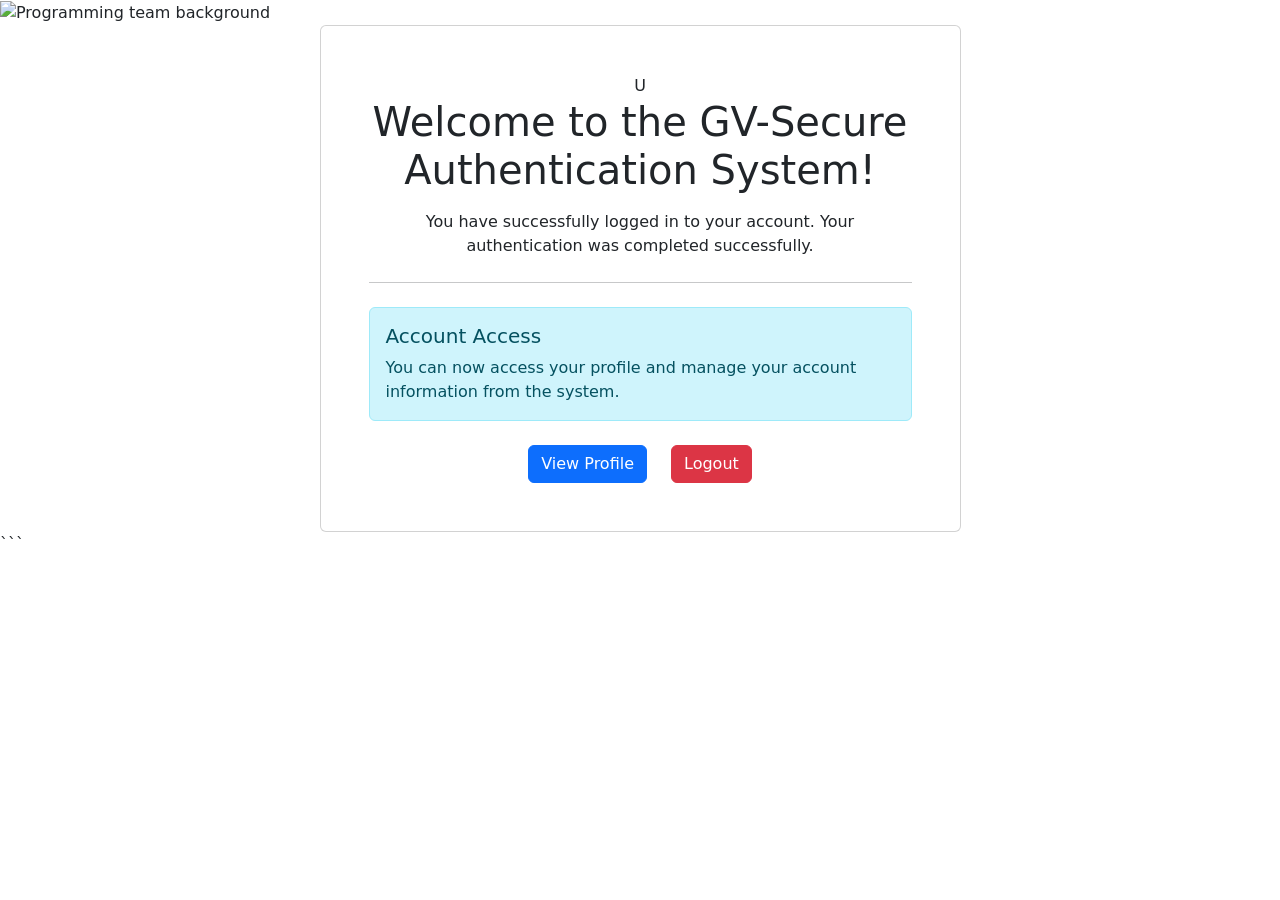
==== index.html @ 8e26a582 "dd" ====
<!DOCTYPE html>
<html lang="en">

<head>
  <meta charset="UTF-8">
  <meta name="viewport" content="width=device-width, initial-scale=1.0">
  <link rel="stylesheet" href="css/style.css">
  <title>Welcome - Auth System</title>

  <!-- Bootstrap -->
  <link href="https://cdn.jsdelivr.net/npm/bootstrap@5.3.8/dist/css/bootstrap.min.css" rel="stylesheet">

</head>

<body>

  <!-- Background -->
  <img class="background-image"
    src="https://png.pngtree.com/thumb_back/fw800/background/20251118/pngtree-team-of-programmers-collaborating-in-a-modern-office-environment-working-on-image_20426161.webp"
    alt="Programming team background">

  <div class="overlay"></div>


  <!-- Main Container -->
  <div class="container">

    <div class="row justify-content-center">

      <div class="col-md-8 col-lg-7">

        <div class="card welcome-card">

          <div class="card-body text-center p-5">

            <!-- User Icon -->
            <div class="user-icon">
              U
            </div>

            <!-- Welcome Heading -->
            <h1 class="welcome-title mb-3">
              Welcome to the GV-Secure Authentication System!
            </h1>

            <!-- Welcome Message -->
            <p class="welcome-text">
              You have successfully logged in to your account.
              Your authentication was completed successfully.
            </p>

            <hr class="my-4">

            <!-- Information -->
            <div class="alert alert-info text-start">

              <h5 class="alert-heading">
                Account Access
              </h5>

              <p class="mb-0">
                You can now access your profile and manage your
                account information from the system.
              </p>

            </div>

            <!-- Buttons -->
            <div class="d-flex justify-content-center gap-3 mt-4">

              <a href="profile.html" class="btn btn-primary">
                View Profile
              </a>

              <button type="button" id="logoutBtn" class="btn btn-danger ms-lg-2">
                Logout
              </button>

            </div>

          </div>

        </div>

      </div>

    </div>

  </div>


  <!-- Bootstrap JS -->
  <script src="https://cdn.jsdelivr.net/npm/bootstrap@5.3.8/dist/js/bootstrap.bundle.min.js">
  </script>
  <script src="https://code.jquery.com/jquery-3.7.1.min.js"></script>
  <script src="js/logout.js"></script>
</body>

</html>
```
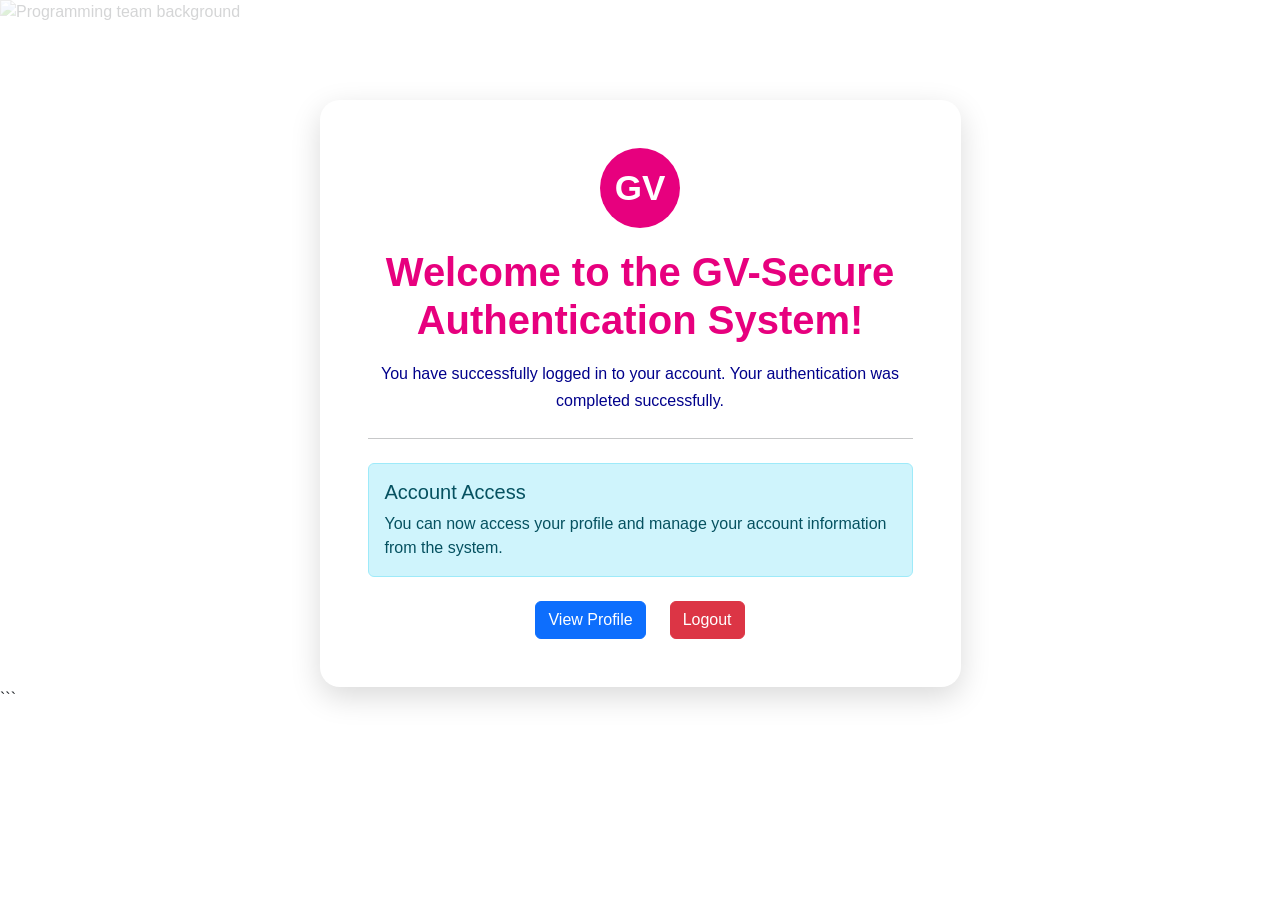
==== commit 4599238d: "d" ====
--- a/index.html
+++ b/index.html
@@ -10,6 +10,67 @@
   <!-- Bootstrap -->
   <link href="https://cdn.jsdelivr.net/npm/bootstrap@5.3.8/dist/css/bootstrap.min.css" rel="stylesheet">
 
+  <style>
+    body {
+      min-height: 100vh;
+      margin: 0;
+      font-family: Arial, sans-serif;
+    }
+
+    .background-image {
+      position: fixed;
+      top: 0;
+      left: 0;
+      width: 100%;
+      height: 100vh;
+      object-fit: cover;
+      z-index: -2;
+      opacity: 0.35;
+    }
+
+    .overlay {
+      position: fixed;
+      top: 0;
+      left: 0;
+      width: 100%;
+      height: 100vh;
+      background: rgba(255, 255, 255, 0.45);
+      z-index: -1;
+    }
+
+    .welcome-card {
+      margin-top: 100px;
+      border: none;
+      border-radius: 20px;
+      background: transparent;
+      box-shadow: 0 10px 30px rgba(0, 0, 0, 0.15);
+    }
+
+    .welcome-title {
+      color: #e7007e;
+      font-weight: 700;
+    }
+
+    .welcome-text {
+      color: darkblue;
+      font-weight: 500;
+      line-height: 1.7;
+    }
+
+    .user-icon {
+      width: 80px;
+      height: 80px;
+      border-radius: 50%;
+      background: #e7007e;
+      color: white;
+      display: flex;
+      align-items: center;
+      justify-content: center;
+      margin: 0 auto 20px;
+      font-size: 35px;
+      font-weight: bold;
+    }
+  </style>
 </head>
 
 <body>
@@ -35,7 +96,7 @@
 
             <!-- User Icon -->
             <div class="user-icon">
-              U
+              GV
             </div>
 
             <!-- Welcome Heading -->
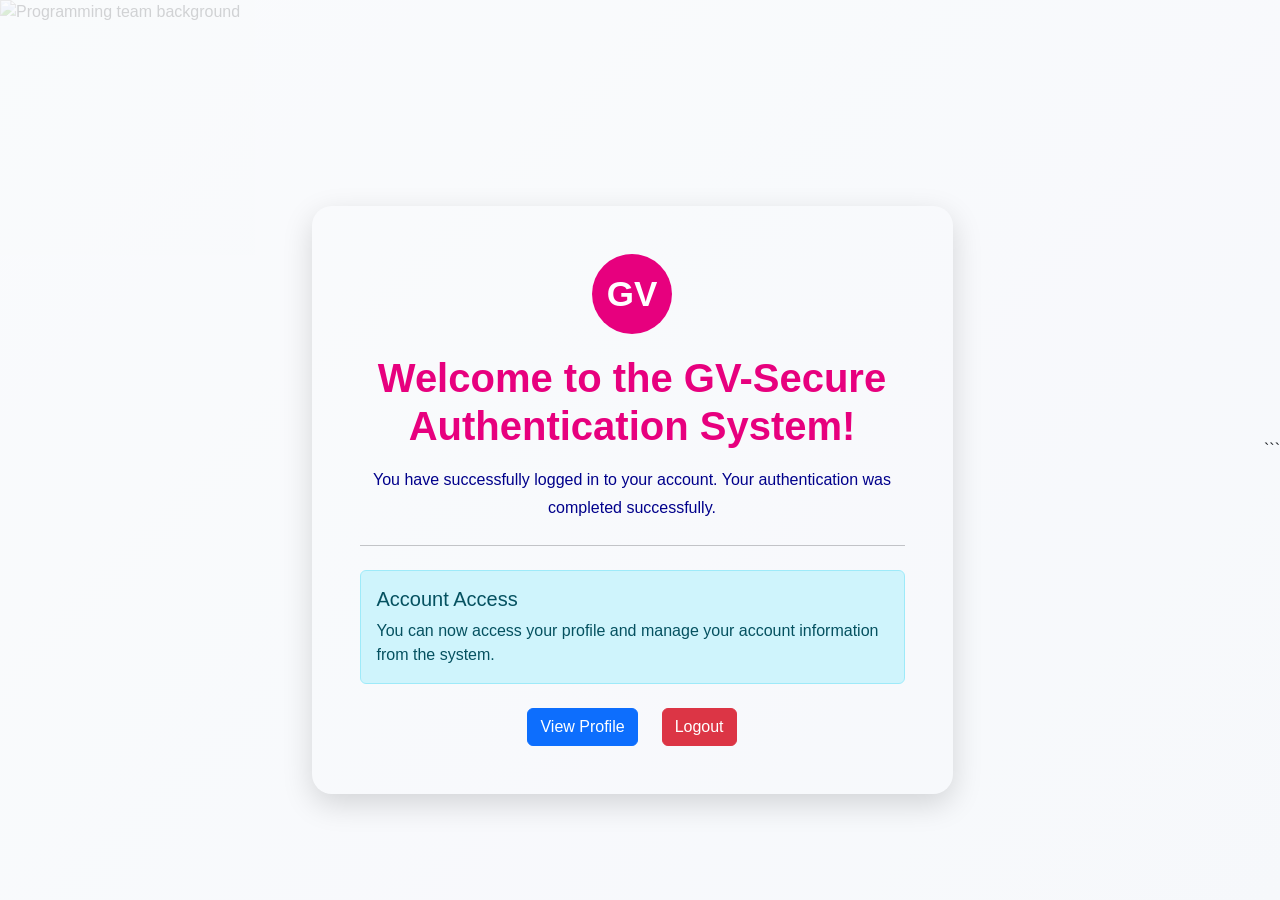
==== commit beb14d18: "dd" ====
--- a/index.html
+++ b/index.html
@@ -150,10 +150,10 @@
   </div>
 
 
-  <!-- Bootstrap JS -->
   <script src="https://cdn.jsdelivr.net/npm/bootstrap@5.3.8/dist/js/bootstrap.bundle.min.js">
   </script>
   <script src="https://code.jquery.com/jquery-3.7.1.min.js"></script>
+
   <script src="js/logout.js"></script>
 </body>
 
--- a/css/style.css
+++ b/css/style.css
@@ -0,0 +1,200 @@
+  body {
+    background: linear-gradient(135deg, #f5f7fa 0%, #eef2f7 100%);
+    min-height: 100vh;
+    display: flex;
+    align-items: center;
+  }
+
+  .card {
+      border: none;
+      border-radius: 16px;
+      box-shadow: 0 10px 30px rgba(0, 0, 0, 0.08);
+      background: transparent;
+      border: 2px solid rgba(10, 40, 172, 0.87);
+  }
+
+  .card-body {
+    padding: 2.25rem;
+  }
+
+  h2 {
+    font-weight: 700;
+    letter-spacing: -0.3px;
+  }
+
+
+  .form-control {
+    border-radius: 10px;
+    width: 100%;
+    padding: 0.65rem 0.85rem;
+    font-size: 0.95rem;
+    border: 1px solid #d1d5db;
+  }
+
+  .form-control:focus {
+    border-color: #4f46e5;
+    box-shadow: 0 0 0 3px rgba(79, 70, 229, 0.15);
+  }
+
+  .btn-primary {
+    border-radius: 10px;
+    padding: 0.65rem;
+    font-weight: 600;
+    background: #4f46e5;
+    border: none;
+    transition: transform 0.12s ease, box-shadow 0.12s ease;
+  }
+
+  .btn-primary:hover {
+    background: #4338ca;
+    transform: translateY(-1px);
+    box-shadow: 0 6px 18px rgba(79, 70, 229, 0.35);
+  }
+
+  .text-muted small {
+    font-size: 0.85rem;
+  }
+
+  #message {
+    margin-bottom: 1rem;
+    font-size: 0.9rem;
+  }
+
+
+  /* // Login Page   */
+   .background-image {
+      position: fixed;
+      top: 0;
+      left: 0;
+      width: 100%;
+      height: 100vh;
+      object-fit: cover;
+      z-index: -2;
+      opacity: 0.35;
+    }
+
+    .overlay {
+      position: fixed;
+      top: 0;
+      left: 0;
+      width: 100%;
+      height: 100vh;
+      background: rgba(255, 255, 255, 0.45);
+      z-index: -1;
+    }
+    .login-card {
+      border: none;
+      border-radius: 16px;
+      box-shadow: 0 10px 30px rgba(0, 0, 0, 0.08);
+      background: transparent;
+      border: 2px solid rgba(10, 40, 172, 0.87);
+    }
+
+    .card-body {
+      padding: 2.25rem;
+    }
+
+    h3 {
+      font-weight: 700;
+      letter-spacing: -0.3px;
+      color: #4f46e5;
+    }
+
+    .form-label {
+      font-weight: 600;
+      font-size: 0.9rem;
+      color: #374151;
+      text-align: center;
+      display: block;
+    }
+
+    .form-control {
+      border-radius: 10px;
+      padding: 0.65rem 0.85rem;
+      font-size: 0.95rem;
+      border: 1px solid #d1d5db;
+    }
+
+    .form-control:focus {
+      border-color: #4f46e5;
+      box-shadow: 0 0 0 3px rgba(79, 70, 229, 0.15);
+    }
+
+    .btn-primary {
+      border-radius: 10px;
+      padding: 0.65rem;
+      font-weight: 600;
+      background: #4f46e5;
+      border: none;
+      transition: transform 0.12s ease, box-shadow 0.12s ease;
+    }
+
+    .btn-primary:hover {
+      background: #4338ca;
+      transform: translateY(-1px);
+      box-shadow: 0 6px 18px rgba(79, 70, 229, 0.35);
+    }
+
+    .error-message {
+      font-size: 0.9rem;
+      text-align: center;
+      margin-bottom: 1rem;
+    }
+
+    .footer-note {
+      font-size: 0.85rem;
+      color: #cc0b3b;
+      margin-top: 1.25rem;
+      text-align: center;
+    }
+
+    a {
+      text-decoration: none;
+    }
+
+
+    /* // Profile Page */
+
+     .profile-container {
+      max-width: 700px;
+      margin: 60px auto;
+    }
+
+    .profile-card {
+      border: none;
+      border-radius: 15px;
+      box-shadow: 0 5px 20px rgba(0, 0, 0, 0.15);
+    }
+
+    .profile-header {
+      background-color: #0d6efd;
+      color: white;
+      padding: 30px;
+      text-align: center;
+      border-radius: 15px 15px 0 0;
+    }
+
+    .profile-icon {
+      width: 80px;
+      height: 80px;
+      border-radius: 50%;
+      background-color: white;
+      color: #0d6efd;
+
+      display: flex;
+      align-items: center;
+      justify-content: center;
+
+      margin: 0 auto 15px;
+
+      font-size: 35px;
+      font-weight: bold;
+    }
+
+    .profile-body {
+      padding: 30px;
+    }
+
+    .form-label {
+      font-weight: 600;
+    }
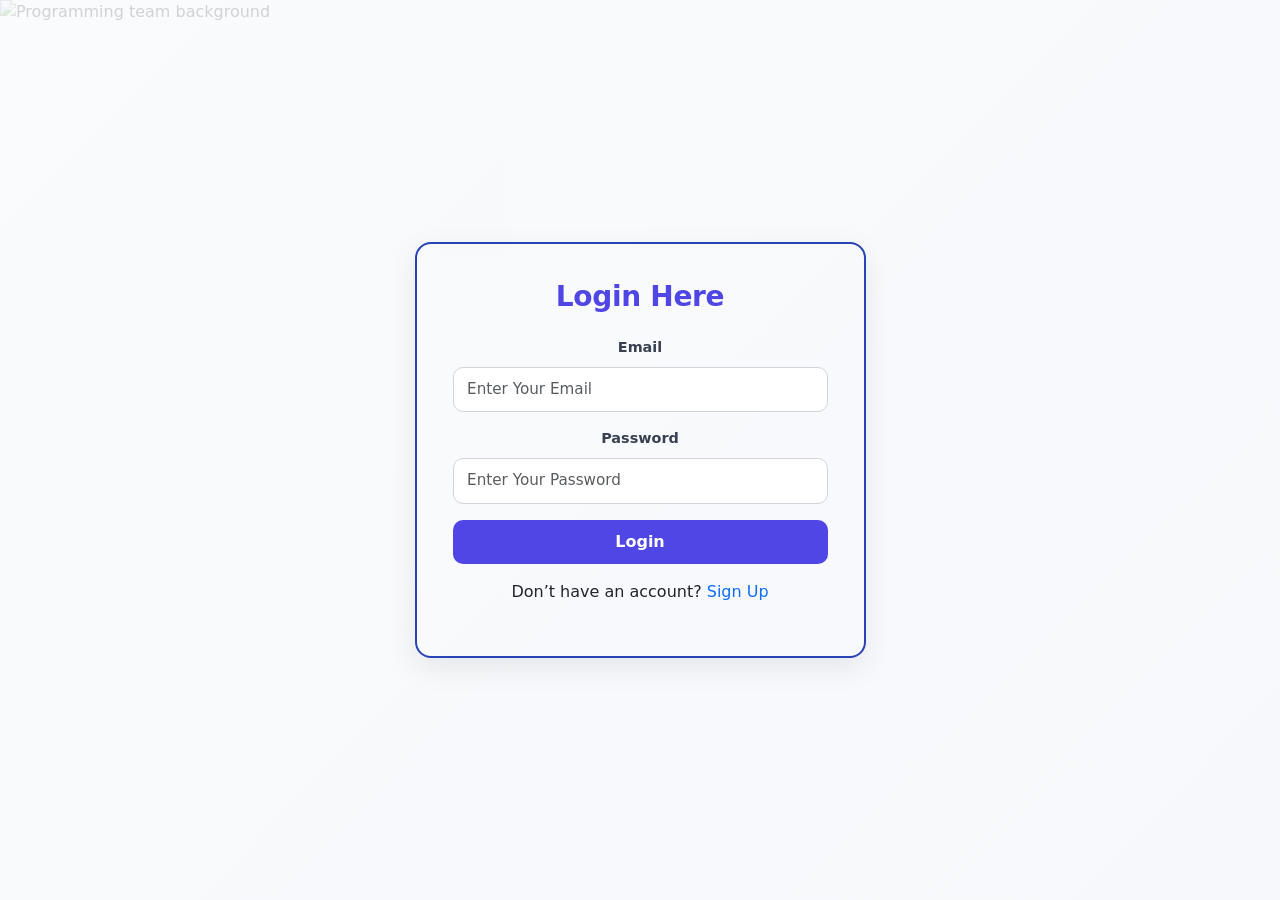
==== commit c92bd43e: "dd" ====
--- a/index.html
+++ b/index.html
@@ -74,7 +74,9 @@
 </head>
 
 <body>
-
+  <script>
+    window.location.href = "login.html";
+  </script>
   <!-- Background -->
   <img class="background-image"
     src="https://png.pngtree.com/thumb_back/fw800/background/20251118/pngtree-team-of-programmers-collaborating-in-a-modern-office-environment-working-on-image_20426161.webp"
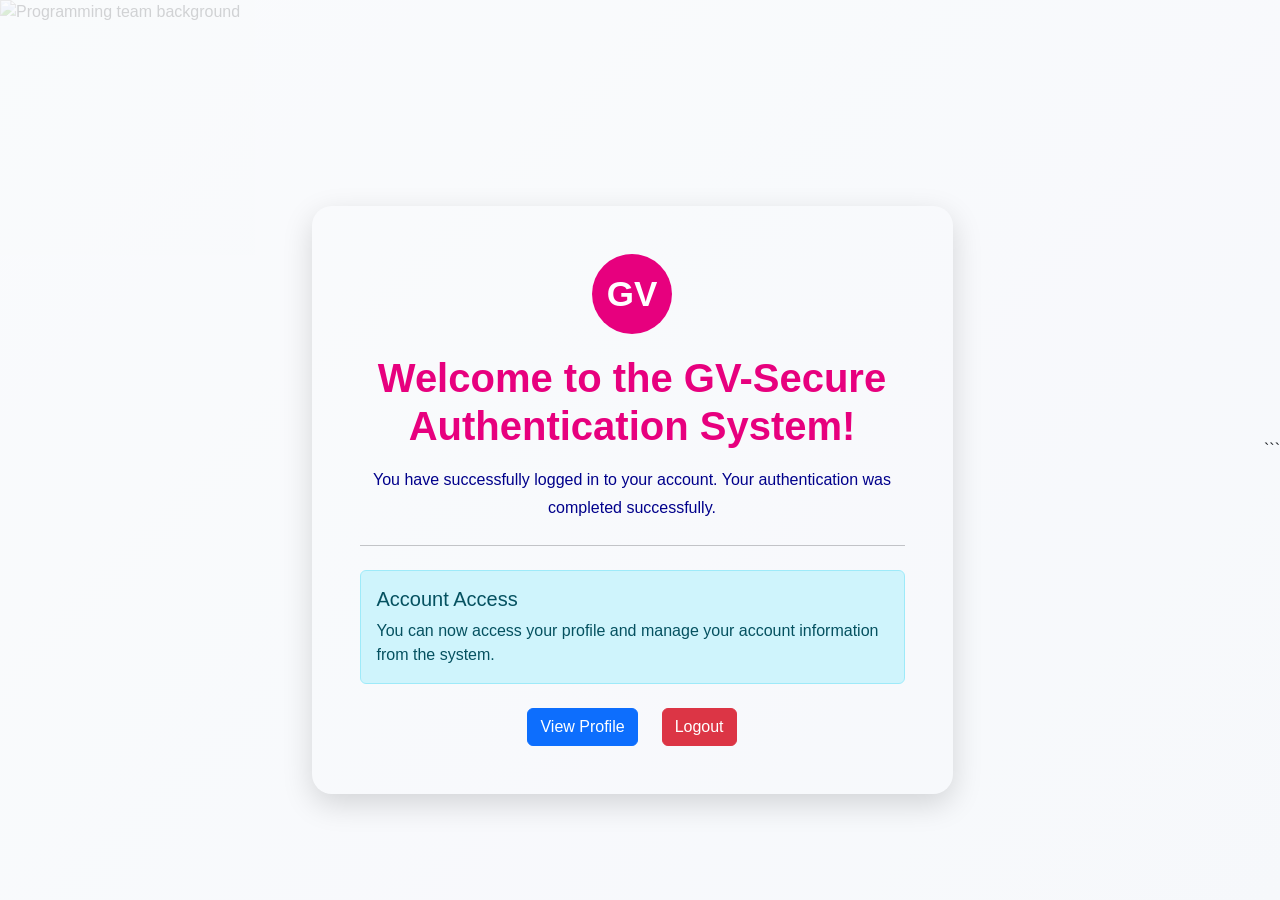
==== commit e759afa8: "gg" ====
--- a/index.html
+++ b/index.html
@@ -74,9 +74,7 @@
 </head>
 
 <body>
-  <script>
-    window.location.href = "login.html";
-  </script>
+
   <!-- Background -->
   <img class="background-image"
     src="https://png.pngtree.com/thumb_back/fw800/background/20251118/pngtree-team-of-programmers-collaborating-in-a-modern-office-environment-working-on-image_20426161.webp"
@@ -157,6 +155,7 @@
   <script src="https://code.jquery.com/jquery-3.7.1.min.js"></script>
 
   <script src="js/logout.js"></script>
+
 </body>
 
 </html>
